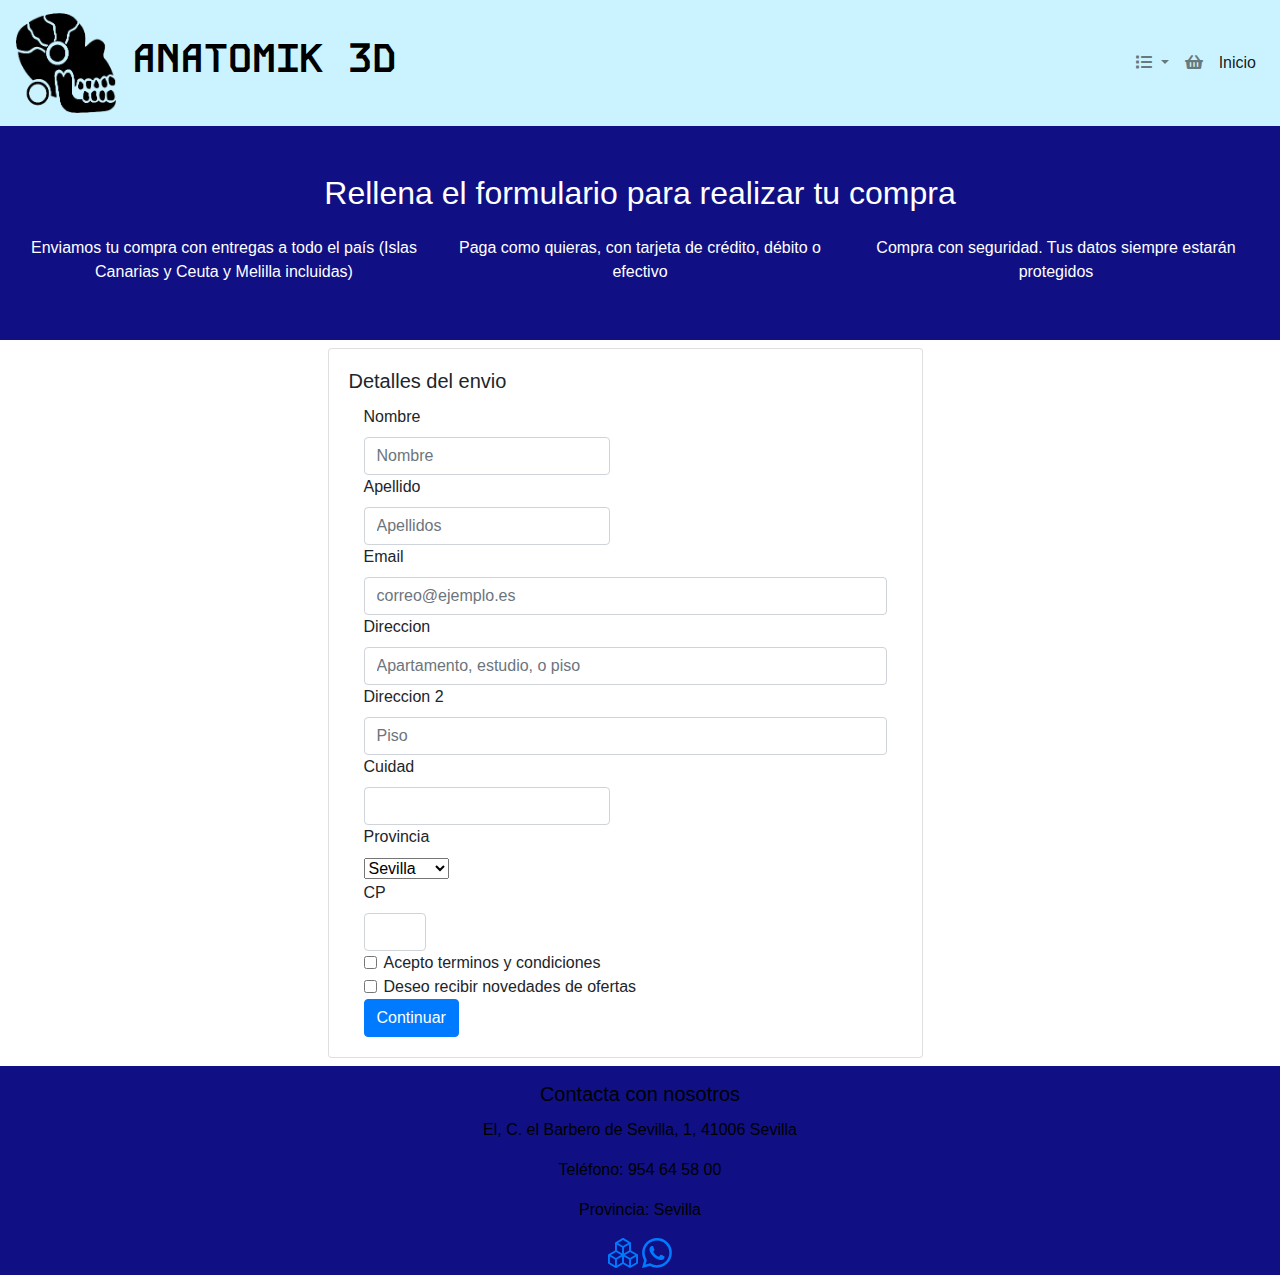
==== src/main/webapp/carrito.html @ 8eceaea6 "no message" ====
<!DOCTYPE html>
<html lang="es">
<head>
<meta charset="UTF-8">
<meta name="viewport" content="width=device-width, initial-scale=1">
<meta name="JRT" content="jaqeline@gmail.com">
<meta name="description"
	content="Proyecto de tienda online con bootstrap">
<link rel="stylesheet" href="custom.css">
<link rel="stylesheet" href="https://maxcdn.bootstrapcdn.com/bootstrap/4.0.0/css/bootstrap.min.css">
<link rel="preconnect" href="https://fonts.googleapis.com">
<link rel="preconnect" href="https://fonts.gstatic.com" crossorigin>
<link
	href="https://fonts.googleapis.com/css2?family=Kode+Mono:wght@400..700&display=swap"
	rel="stylesheet">
<link rel="stylesheet"
	href="https://cdnjs.cloudflare.com/ajax/libs/font-awesome/5.15.3/css/all.min.css">
<title>Carrito de compras</title>
</head>
<body>
	<header>
		<nav id="nav1" class="navbar navbar-expand-lg navbar-light">
			<a class="navbar-brand" href="#"><img
				src="imagenes/logp-removebg-preview.png" alt="Logo" width="100"
				height="100"></a> <span class=" tit navbar-text mx-auto">
				<h1 id=tite>ANATOMIK 3D</h1>
			</span>
			<button class="navbar-toggler" type="button" data-toggle="collapse"
				data-target="#navbarNav" aria-controls="navbarNav"
				aria-expanded="false" aria-label="Toggle navigation">
				<span class="navbar-toggler-icon"></span>
			</button>

			<div class="collapse navbar-collapse" id="navbarNav">
				<ul class="navbar-nav ml-auto">
					<li class="nav-item dropdown"><a
						class="nav-link dropdown-toggle" href="stock.html"
						id="navbarDropdown" role="button" data-toggle="dropdown"
						aria-haspopup="true" aria-expanded="false"> <i
							class="fas fa-list"></i>
					</a>
						<div class="dropdown-menu" aria-labelledby="navbarDropdown">
							<a class="dropdown-item" href="stock.html">Productos Anatomik
								Humana</a> <a class="dropdown-item" href="stock.html">Productos
								Anatomik Animal</a> <a class="dropdown-item" href="stock.html">Ofertas
								especiales</a> <a class="dropdown-item" href="sobreN.html">Sobre
								Nosotros</a>
						</div></li>
					<li class="nav-item"><a class="nav-link" href="carrito.html">
							<i class="fas fa-shopping-basket"></i>
					</a></li>
					<li class="nav-item active"><a class="nav-link"
						href="index.html">Inicio</a></li>
				</ul>
			</div>
		</nav>
	</header>
	<main>

		<section id="section3"
			class="w-100 mx-auto text-center section-informative-banners section-transparent container-invert px-2 px-md-3 pt-3 p-5"
			data-store="banner-services">
			<h2>Rellena el formulario para realizar tu compra</h2>
			<div class="container-fluid pt-3">
				<div class="row">
					<div class="col-md text-center mb-4 m-md-0">
						<p class="mb-2">Enviamos tu compra con entregas a todo el país
							(Islas Canarias y Ceuta y Melilla incluidas)</p>
					</div>
					<div class="col-md text-center mb-4 m-md-0">
						<p class="mb-2">Paga como quieras, con tarjeta de crédito,
							débito o efectivo</p>
					</div>
					<div class="col-md text-center mb-4 m-md-0">
						<p class="mb-2">Compra con seguridad. Tus datos siempre
							estarán protegidos</p>
					</div>
				</div>
			</div>
		</section>

		<form>

			<div class="row container-fluid">
				<div class="col container-fluid">
					<div class="row justify-content-center">
						<div class="col-sm-6  mb-sm-0 mt-2">
							<div class="card">
								<div id="filas" class="card-body">
									<h5 class="card-title">Detalles del envio</h5>
									<form class="row g-3">
										<div class="col-md-6 ">
											<label for="inputEmail4" class="form-label">Nombre</label> <input
												type="email" class="form-control" placeholder="Nombre"
												aria-label="Nombre">
										</div>
										<div class="col-md-6 ">
											<label for="inputEmail4" class="form-label">Apellido</label>
											<input type="email" class="form-control"
												placeholder="Apellidos" aria-label="Apellidos">
										</div>
										<div class="col-md-12 ">
											<label for="inputEmail4" class="form-label">Email</label> <input
												type="email" class="form-control" id="inputEmail4"
												placeholder="correo@ejemplo.es">
										</div>

										<div class="col-12">
											<label for="inputAddress" class="form-label">Direccion</label>
											<input type="text" class="form-control" id="inputAddress"
												placeholder="Apartamento, estudio, o piso">
										</div>
										<div class="col-12">
											<label for="inputAddress2" class="form-label">Direccion
												2</label> <input type="text" class="form-control" id="inputAddress2"
												placeholder="Piso">
										</div>
										<div class="col-md-6">
											<label for="inputCity" class="form-label">Cuidad</label> <input
												type="text" class="form-control" id="inputCity">
										</div>
										<div class="col-md-4">
											<label for="inputState" class="form-label">Provincia</label>
											<select id="inputState" class="form-select">
												<option selected>Sevilla</option>
												<option>Sevilla</option>
												<option>Granada</option>
												<option>Cádiz</option>
												<option>Almería</option>
												<option>Cordoba</option>
											</select>
										</div>
										<div class="col-md-2">
											<label for="inputZip" class="form-label">CP</label> <input
												type="text" class="form-control" id="inputZip">
										</div>
										<div class="col-12">
											<div class="form-check">
												<input class="form-check-input" type="checkbox"
													id="gridCheck"> <label class="form-check-label"
													for="gridCheck"> Acepto terminos y condiciones </label>
											</div>
											<div class="form-check">
												<input class="form-check-input" type="checkbox"
													id="gridCheck"> <label class="form-check-label"
													for="gridCheck"> Deseo recibir novedades de ofertas
												</label>
											</div>
										</div>
										<div class="col-12">

											<a href="ofertas.html" class="btn btn-primary">Continuar</a>

										</div>
									</form>

								</div>
							</div>
						</div>
					</div>
				</div>
			</div>

		</form>

	</main>
	<footer id="pp1" class="d-flex justify-content-center row mt-2">
		<div class="text-center">

			<div class="piepag mt-3">
				<h5 class="card-title">Contacta con nosotros</h5>
				<p class="card-text">El, C. el Barbero de Sevilla, 1, 41006
					Sevilla</p>
				<p class="card-text">Teléfono: 954 64 58 00</p>
				<p class="card-text">Provincia: Sevilla</p>
				<a class="icon-link" href="#"> <a class="icon-link" href="#">
						<svg xmlns="http://www.w3.org/2000/svg" width="30" height="30"
							fill="currentColor" class="bi bi-boxes" viewBox="0 0 16 16">
  <path
								d="M7.752.066a.5.5 0 0 1 .496 0l3.75 2.143a.5.5 0 0 1 .252.434v3.995l3.498 2A.5.5 0 0 1 16 9.07v4.286a.5.5 0 0 1-.252.434l-3.75 2.143a.5.5 0 0 1-.496 0l-3.502-2-3.502 2.001a.5.5 0 0 1-.496 0l-3.75-2.143A.5.5 0 0 1 0 13.357V9.071a.5.5 0 0 1 .252-.434L3.75 6.638V2.643a.5.5 0 0 1 .252-.434zM4.25 7.504 1.508 9.071l2.742 1.567 2.742-1.567zM7.5 9.933l-2.75 1.571v3.134l2.75-1.571zm1 3.134 2.75 1.571v-3.134L8.5 9.933zm.508-3.996 2.742 1.567 2.742-1.567-2.742-1.567zm2.242-2.433V3.504L8.5 5.076V8.21zM7.5 8.21V5.076L4.75 3.504v3.134zM5.258 2.643 8 4.21l2.742-1.567L8 1.076zM15 9.933l-2.75 1.571v3.134L15 13.067zM3.75 14.638v-3.134L1 9.933v3.134z" />
</svg>
				</a> <a class="icon-link" href="#"> <svg
							xmlns="http://www.w3.org/2000/svg" width="30" height="30"
							fill="currentColor" class="bi bi-whatsapp" viewBox="0 0 16 16">
  <path
								d="M13.601 2.326A7.85 7.85 0 0 0 7.994 0C3.627 0 .068 3.558.064 7.926c0 1.399.366 2.76 1.057 3.965L0 16l4.204-1.102a7.9 7.9 0 0 0 3.79.965h.004c4.368 0 7.926-3.558 7.93-7.93A7.9 7.9 0 0 0 13.6 2.326zM7.994 14.521a6.6 6.6 0 0 1-3.356-.92l-.24-.144-2.494.654.666-2.433-.156-.251a6.56 6.56 0 0 1-1.007-3.505c0-3.626 2.957-6.584 6.591-6.584a6.56 6.56 0 0 1 4.66 1.931 6.56 6.56 0 0 1 1.928 4.66c-.004 3.639-2.961 6.592-6.592 6.592m3.615-4.934c-.197-.099-1.17-.578-1.353-.646-.182-.065-.315-.099-.445.099-.133.197-.513.646-.627.775-.114.133-.232.148-.43.05-.197-.1-.836-.308-1.592-.985-.59-.525-.985-1.175-1.103-1.372-.114-.198-.011-.304.088-.403.087-.088.197-.232.296-.346.1-.114.133-.198.198-.33.065-.134.034-.248-.015-.347-.05-.099-.445-1.076-.612-1.47-.16-.389-.323-.335-.445-.34-.114-.007-.247-.007-.38-.007a.73.73 0 0 0-.529.247c-.182.198-.691.677-.691 1.654s.71 1.916.81 2.049c.098.133 1.394 2.132 3.383 2.992.47.205.84.326 1.129.418.475.152.904.129 1.246.08.38-.058 1.171-.48 1.338-.943.164-.464.164-.86.114-.943-.049-.084-.182-.133-.38-.232" />
</svg>
				</a>
			</div>
		</div>

	</footer>
	<script src="https://code.jquery.com/jquery-3.2.1.slim.min.js"></script>
	<script
		src="https://cdnjs.cloudflare.com/ajax/libs/popper.js/1.12.9/umd/popper.min.js"></script>
	<script
		src="https://maxcdn.bootstrapcdn.com/bootstrap/4.0.0/js/bootstrap.min.js"></script>
</body>
</html>
---- src/main/webapp/custom.css ----
@charset "UTF-8";
@charset "UTF-8";

#nav1 {
	background-color: rgb(202, 243, 255);
}


.MC {
	background-color: #f1f1f1;
}

#tite {
	font-family: "Kode Mono", monospace;
	font-optical-sizing: auto;
	font-weight: 700;
	font-style: normal;
	color: black;
}

#pp {
	background-color: rgb(202, 243, 255);
}


#fila {
	display: flex;

}

#nav2 {
	background-color: rgb(202, 243, 255);
	height: 500%;
}

.nav-pills .nav-link:hover {
	background-color: rgba(255, 255, 255, 0.1);
}

#bdy {
	overflow-x: hidden;
	background-color: #cfcfcf;
}

#verdes {
	background-color: rgb(202, 243, 255);
}

#rosa {
	text-align: center;
	color: #101084;
}

#tabla {
	background-color: rgb(202, 243, 255);
}

#rosa {
	justify-content: center;
}

#pie {
	background-color: #101084;
}

.piepag {
	color: black;
}

.prieba {
	background-color: rgb(202, 243, 255);
}

.btn btn-primary {
	justify-content: center;
}

#verde {
	text-align: center;
	color: #101084;
}

#main {
	background-color: #f1f1f1;
}

#section3 {
	background-color: #101084;
	color: white;
}

#pp1 {
	background-color: #101084;
}

#filas {
	justify-content: center;
}

#section3 {
	margin: 0px;
}



body>main>div>#barra {
	background-color: rgb(202, 243, 255) !important;
	height: 100%;
}

.fondo-azul-claro {
	background-color: rgb(202, 243, 255) !important;
}

.menu {
	background-color: #f1f1f1;

}

#section2 {

	padding: 15px;

}

.final {

	height: auto;
	bottom: 0;
	background-color: rgb(202, 243, 255);

}

.inicio {
	top: 0;
}
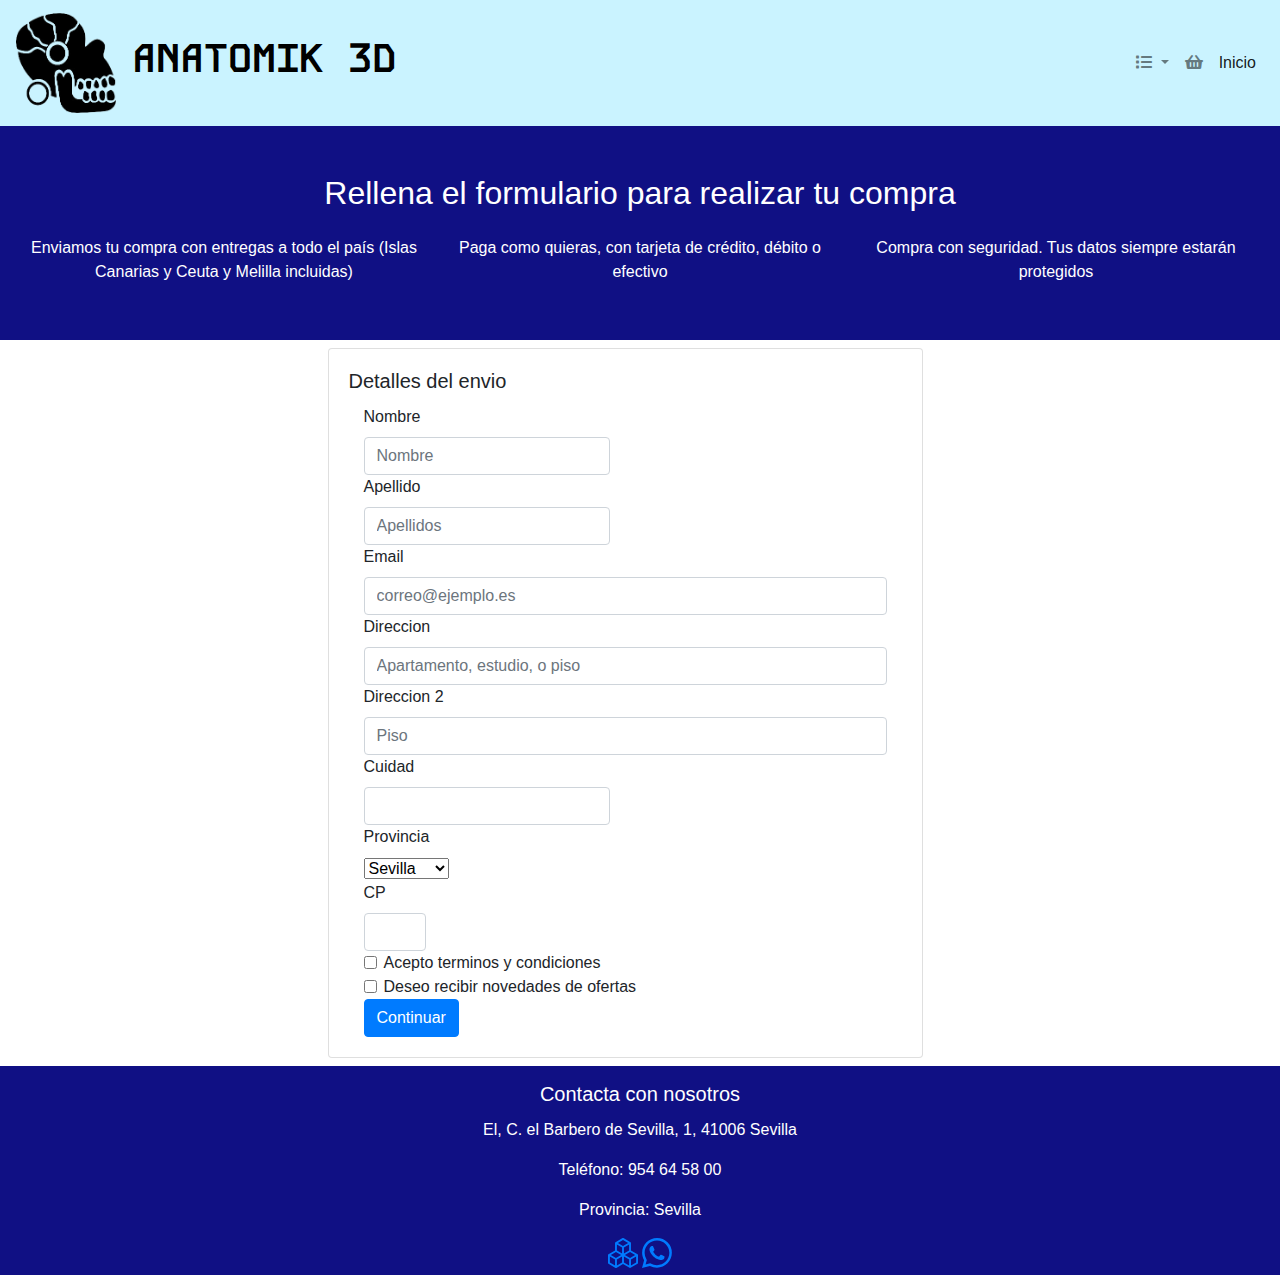
==== commit 5e382093: "no message" ====
--- a/src/main/webapp/carrito.html
+++ b/src/main/webapp/carrito.html
@@ -167,7 +167,7 @@
 	<footer id="pp1" class="d-flex justify-content-center row mt-2">
 		<div class="text-center">
 
-			<div class="piepag mt-3">
+			<div class="piepags mt-3">
 				<h5 class="card-title">Contacta con nosotros</h5>
 				<p class="card-text">El, C. el Barbero de Sevilla, 1, 41006
 					Sevilla</p>
--- a/src/main/webapp/custom.css
+++ b/src/main/webapp/custom.css
@@ -133,4 +133,7 @@
 
 .inicio {
 	top: 0;
+}
+.piepags{
+	color:white;
 }